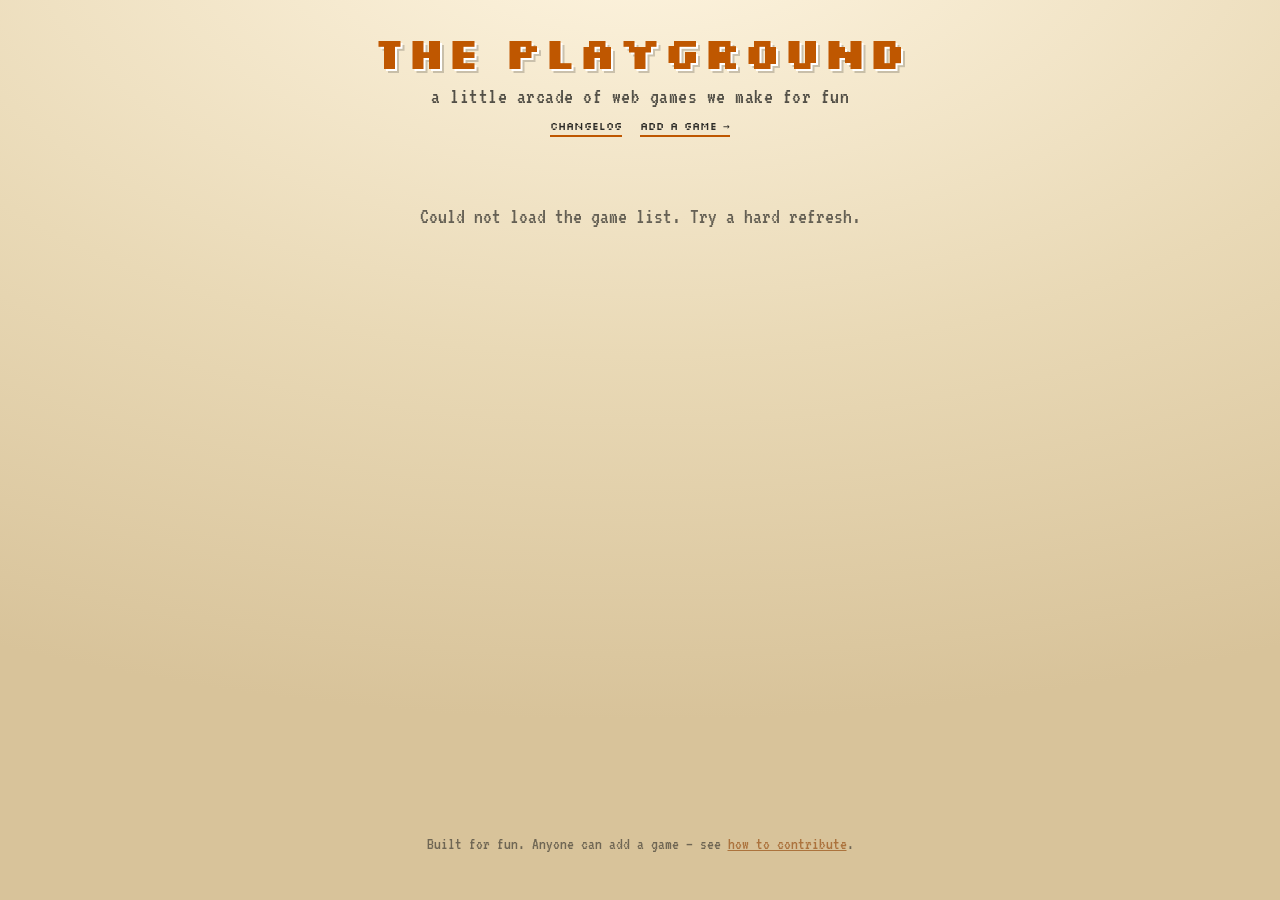
==== index.html @ 0996bfd9 "site: scaffold The Playground game library Static game library hosted on GitHub Pages. Each game is " ====
<!DOCTYPE html>
<html lang="en">
<head>
<meta charset="UTF-8">
<meta name="viewport" content="width=device-width, initial-scale=1.0">
<title>The Playground — make games with friends</title>
<meta name="description" content="A little arcade of web games we make for fun.">
<link rel="preconnect" href="https://fonts.googleapis.com">
<link rel="preconnect" href="https://fonts.gstatic.com" crossorigin>
<link href="https://fonts.googleapis.com/css2?family=Silkscreen:wght@400;700&family=VT323&display=swap" rel="stylesheet">
<link rel="stylesheet" href="assets/style.css">
</head>
<body>
  <header class="site-head">
    <h1 class="logo">THE&nbsp;PLAYGROUND</h1>
    <p class="tagline">a little arcade of web games we make for fun</p>
    <nav class="topnav">
      <a href="changelog.html">Changelog</a>
      <a href="https://github.com/cnellington/playground">Add a game →</a>
    </nav>
  </header>

  <main>
    <section id="library" class="grid" aria-label="Game library">
      <p class="loading">Loading games…</p>
    </section>
  </main>

  <footer class="site-foot">
    <p>Built for fun. Anyone can add a game — see
      <a href="https://github.com/cnellington/playground/blob/main/CONTRIBUTING.md">how to contribute</a>.</p>
  </footer>

<script>
/* The library renders entirely from games.json, which build.py generates by
   aggregating every games/<slug>/game.json. Adding a game never touches this
   file — that is what keeps merges painless for non-technical contributors. */
const library = document.getElementById('library');

function card(game) {
  const a = document.createElement('a');
  a.className = 'card';
  a.href = game.path;

  const art = document.createElement('div');
  art.className = 'card-art';
  if (game.thumbnail) {
    const img = document.createElement('img');
    img.src = game.path + game.thumbnail;
    img.alt = game.title + ' screenshot';
    img.loading = 'lazy';
    art.appendChild(img);
  } else {
    art.classList.add('emoji');
    art.textContent = game.icon || '🎮';
  }

  const body = document.createElement('div');
  body.className = 'card-body';
  const h = document.createElement('h2');
  h.textContent = game.title;
  const tg = document.createElement('p');
  tg.className = 'card-tagline';
  tg.textContent = game.tagline || '';
  const meta = document.createElement('p');
  meta.className = 'card-meta';
  const authors = (game.authors || []).join(', ');
  meta.textContent = authors ? `by ${authors}` : '';
  body.append(h, tg, meta);

  if (game.tags && game.tags.length) {
    const tags = document.createElement('div');
    tags.className = 'card-tags';
    game.tags.slice(0, 3).forEach(t => {
      const span = document.createElement('span');
      span.className = 'tag';
      span.textContent = t;
      tags.appendChild(span);
    });
    body.appendChild(tags);
  }

  a.append(art, body);
  return a;
}

fetch('games.json')
  .then(r => r.json())
  .then(games => {
    library.innerHTML = '';
    if (!games.length) {
      library.innerHTML = '<p class="loading">No games yet. Be the first to add one!</p>';
      return;
    }
    games.forEach(g => library.appendChild(card(g)));
  })
  .catch(() => {
    library.innerHTML = '<p class="loading">Could not load the game list. Try a hard refresh.</p>';
  });
</script>
</body>
</html>
---- assets/style.css ----
:root {
  --cream: #f4ead5;
  --ink: #2b2a26;
  --orange: #bf5700;
  --orange-dk: #8f3f00;
  --panel: #fffaf0;
  --grid-gap: 18px;
}

* { box-sizing: border-box; margin: 0; padding: 0; }
html, body { height: 100%; }
body {
  background:
    radial-gradient(120% 90% at 50% -10%, #fff6e2 0%, #e9d9b6 55%, #d8c39a 100%);
  font-family: 'VT323', monospace;
  color: var(--ink);
  min-height: 100%;
  display: flex;
  flex-direction: column;
  padding: 24px 16px 48px;
}

/* ---------- header ---------- */
.site-head { text-align: center; margin-bottom: 28px; }
.logo {
  font-family: 'Silkscreen', monospace;
  font-weight: 700;
  font-size: clamp(22px, 5.5vw, 44px);
  color: var(--orange);
  text-shadow: 2px 2px 0 #fff, 4px 4px 0 rgba(0,0,0,.18);
  letter-spacing: 1px;
  line-height: 1.3;
}
.logo a { color: inherit; text-decoration: none; }
.tagline { font-size: 22px; opacity: .8; margin-top: 4px; letter-spacing: .5px; }
.topnav { margin-top: 12px; display: flex; gap: 18px; justify-content: center; flex-wrap: wrap; }
.topnav a {
  font-family: 'Silkscreen', monospace;
  font-size: 11px;
  color: var(--ink);
  text-decoration: none;
  border-bottom: 2px solid var(--orange);
  padding-bottom: 2px;
}
.topnav a:hover { color: var(--orange); }

/* ---------- library grid ---------- */
main { flex: 1; width: 100%; max-width: 1040px; margin: 0 auto; }
.grid {
  display: grid;
  grid-template-columns: repeat(auto-fill, minmax(260px, 1fr));
  gap: var(--grid-gap);
}
.loading { font-size: 22px; opacity: .7; text-align: center; padding: 40px 0; grid-column: 1 / -1; }

.card {
  background: var(--panel);
  border: 4px solid var(--ink);
  border-radius: 14px;
  box-shadow: 0 8px 0 rgba(0,0,0,.18);
  text-decoration: none;
  color: var(--ink);
  overflow: hidden;
  display: flex;
  flex-direction: column;
  transition: transform .08s, box-shadow .08s;
}
.card:hover { transform: translateY(-4px); box-shadow: 0 12px 0 rgba(0,0,0,.2); }
.card:active { transform: translateY(2px); box-shadow: 0 4px 0 rgba(0,0,0,.2); }

.card-art {
  aspect-ratio: 16 / 10;
  background: #2b2a26;
  display: flex;
  align-items: center;
  justify-content: center;
  overflow: hidden;
}
.card-art img { width: 100%; height: 100%; object-fit: cover; image-rendering: pixelated; }
.card-art.emoji { font-size: 72px; background: radial-gradient(circle at 50% 40%, #fff6e2, #e9d9b6); }

.card-body { padding: 12px 14px 16px; }
.card-body h2 {
  font-family: 'Silkscreen', monospace;
  font-size: 14px;
  color: var(--orange-dk);
  margin-bottom: 6px;
}
.card-tagline { font-size: 19px; line-height: 1.2; margin-bottom: 8px; }
.card-meta { font-size: 16px; opacity: .65; }
.card-tags { display: flex; gap: 6px; flex-wrap: wrap; margin-top: 10px; }
.tag {
  font-family: 'Silkscreen', monospace;
  font-size: 8px;
  text-transform: uppercase;
  background: var(--cream);
  border: 2px solid var(--ink);
  border-radius: 6px;
  padding: 3px 6px;
  letter-spacing: .5px;
}

/* ---------- changelog prose ---------- */
.prose {
  background: var(--panel);
  border: 4px solid var(--ink);
  border-radius: 14px;
  box-shadow: 0 8px 0 rgba(0,0,0,.18);
  padding: 24px 28px;
  font-size: 20px;
  line-height: 1.45;
}
.prose h1 { font-family: 'Silkscreen', monospace; font-size: 20px; color: var(--orange); margin: 4px 0 16px; }
.prose h2 {
  font-family: 'Silkscreen', monospace;
  font-size: 14px;
  color: var(--orange-dk);
  margin: 22px 0 8px;
  border-bottom: 2px solid #e3d5b3;
  padding-bottom: 6px;
}
.prose h3 { font-family: 'Silkscreen', monospace; font-size: 11px; color: var(--ink); margin: 14px 0 6px; }
.prose ul { margin: 6px 0 14px 24px; }
.prose li { margin-bottom: 4px; }
.prose a { color: var(--orange-dk); }
.prose code {
  background: #efe3c6;
  padding: 1px 5px;
  border-radius: 4px;
  font-family: 'VT323', monospace;
}
.prose hr { border: none; border-top: 2px solid #e3d5b3; margin: 18px 0; }

/* ---------- footer ---------- */
.site-foot { text-align: center; margin-top: 36px; font-size: 17px; opacity: .6; }
.site-foot a { color: var(--orange-dk); }
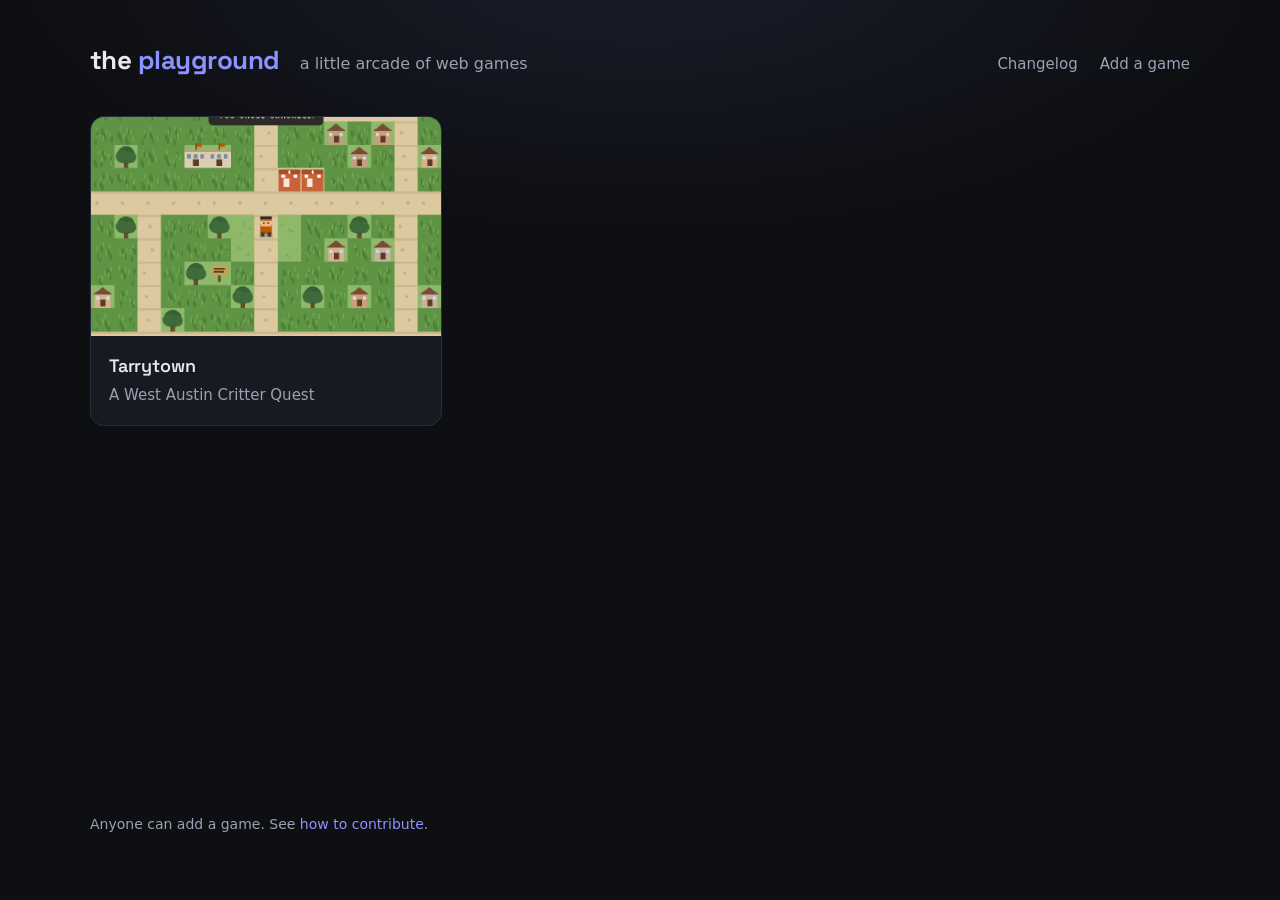
==== commit 8ded2679: "site: give the library its own neutral style; make changelogs per-game - Restyle the library and cha" ====
--- a/index.html
+++ b/index.html
@@ -3,20 +3,20 @@
 <head>
 <meta charset="UTF-8">
 <meta name="viewport" content="width=device-width, initial-scale=1.0">
-<title>The Playground — make games with friends</title>
-<meta name="description" content="A little arcade of web games we make for fun.">
+<title>The Playground</title>
+<meta name="description" content="A little arcade of web games.">
 <link rel="preconnect" href="https://fonts.googleapis.com">
 <link rel="preconnect" href="https://fonts.gstatic.com" crossorigin>
-<link href="https://fonts.googleapis.com/css2?family=Silkscreen:wght@400;700&family=VT323&display=swap" rel="stylesheet">
+<link href="https://fonts.googleapis.com/css2?family=Space+Grotesk:wght@500;600;700&display=swap" rel="stylesheet">
 <link rel="stylesheet" href="assets/style.css">
 </head>
 <body>
   <header class="site-head">
-    <h1 class="logo">THE&nbsp;PLAYGROUND</h1>
-    <p class="tagline">a little arcade of web games we make for fun</p>
+    <div class="logo">the <span class="mark">playground</span></div>
+    <span class="tagline">a little arcade of web games</span>
     <nav class="topnav">
       <a href="changelog.html">Changelog</a>
-      <a href="https://github.com/cnellington/playground">Add a game →</a>
+      <a href="https://github.com/cnellington/playground">Add a game</a>
     </nav>
   </header>
 
@@ -27,8 +27,8 @@
   </main>
 
   <footer class="site-foot">
-    <p>Built for fun. Anyone can add a game — see
-      <a href="https://github.com/cnellington/playground/blob/main/CONTRIBUTING.md">how to contribute</a>.</p>
+    Anyone can add a game. See
+    <a href="https://github.com/cnellington/playground/blob/main/CONTRIBUTING.md">how to contribute</a>.
   </footer>
 
 <script>
@@ -62,23 +62,7 @@
   const tg = document.createElement('p');
   tg.className = 'card-tagline';
   tg.textContent = game.tagline || '';
-  const meta = document.createElement('p');
-  meta.className = 'card-meta';
-  const authors = (game.authors || []).join(', ');
-  meta.textContent = authors ? `by ${authors}` : '';
-  body.append(h, tg, meta);
-
-  if (game.tags && game.tags.length) {
-    const tags = document.createElement('div');
-    tags.className = 'card-tags';
-    game.tags.slice(0, 3).forEach(t => {
-      const span = document.createElement('span');
-      span.className = 'tag';
-      span.textContent = t;
-      tags.appendChild(span);
-    });
-    body.appendChild(tags);
-  }
+  body.append(h, tg);
 
   a.append(art, body);
   return a;
--- a/assets/style.css
+++ b/assets/style.css
@@ -1,136 +1,151 @@
+/* The Playground library chrome.
+   Deliberately neutral and modern — not themed like any one game — so the games'
+   own art carries the color and nothing here implies a house style for games. */
 :root {
-  --cream: #f4ead5;
-  --ink: #2b2a26;
-  --orange: #bf5700;
-  --orange-dk: #8f3f00;
-  --panel: #fffaf0;
-  --grid-gap: 18px;
+  --bg: #0e0f13;
+  --surface: #181a21;
+  --surface-hi: #20232e;
+  --border: #2a2e3a;
+  --border-hi: #3a3f4f;
+  --text: #e8eaf0;
+  --muted: #9aa1b2;
+  --accent: #8b93ff;
 }
 
 * { box-sizing: border-box; margin: 0; padding: 0; }
 html, body { height: 100%; }
 body {
   background:
-    radial-gradient(120% 90% at 50% -10%, #fff6e2 0%, #e9d9b6 55%, #d8c39a 100%);
-  font-family: 'VT323', monospace;
-  color: var(--ink);
+    radial-gradient(80% 50% at 50% -5%, #1a1d2b 0%, rgba(26,29,43,0) 60%),
+    var(--bg);
+  color: var(--text);
+  font-family: system-ui, -apple-system, "Segoe UI", Roboto, Helvetica, Arial, sans-serif;
+  font-size: 16px;
+  line-height: 1.55;
+  -webkit-font-smoothing: antialiased;
   min-height: 100%;
   display: flex;
   flex-direction: column;
-  padding: 24px 16px 48px;
+  padding: 40px 20px 64px;
 }
 
+a { color: var(--accent); text-decoration: none; }
+a:hover { text-decoration: underline; }
+
 /* ---------- header ---------- */
-.site-head { text-align: center; margin-bottom: 28px; }
+.site-head {
+  width: 100%;
+  max-width: 1100px;
+  margin: 0 auto 36px;
+  display: flex;
+  align-items: baseline;
+  flex-wrap: wrap;
+  gap: 8px 20px;
+}
 .logo {
-  font-family: 'Silkscreen', monospace;
+  font-family: "Space Grotesk", system-ui, sans-serif;
+  font-size: 26px;
   font-weight: 700;
-  font-size: clamp(22px, 5.5vw, 44px);
-  color: var(--orange);
-  text-shadow: 2px 2px 0 #fff, 4px 4px 0 rgba(0,0,0,.18);
-  letter-spacing: 1px;
-  line-height: 1.3;
+  letter-spacing: -0.02em;
+  color: var(--text);
 }
-.logo a { color: inherit; text-decoration: none; }
-.tagline { font-size: 22px; opacity: .8; margin-top: 4px; letter-spacing: .5px; }
-.topnav { margin-top: 12px; display: flex; gap: 18px; justify-content: center; flex-wrap: wrap; }
-.topnav a {
-  font-family: 'Silkscreen', monospace;
-  font-size: 11px;
-  color: var(--ink);
-  text-decoration: none;
-  border-bottom: 2px solid var(--orange);
-  padding-bottom: 2px;
-}
-.topnav a:hover { color: var(--orange); }
+.logo a { color: inherit; }
+.logo a:hover { text-decoration: none; }
+.logo .mark { color: var(--accent); }
+.tagline { color: var(--muted); font-size: 16px; }
+.topnav { margin-left: auto; display: flex; gap: 22px; align-items: baseline; }
+.topnav a { color: var(--muted); font-size: 15px; font-weight: 500; }
+.topnav a:hover { color: var(--text); text-decoration: none; }
 
 /* ---------- library grid ---------- */
-main { flex: 1; width: 100%; max-width: 1040px; margin: 0 auto; }
+main { flex: 1; width: 100%; max-width: 1100px; margin: 0 auto; }
 .grid {
   display: grid;
-  grid-template-columns: repeat(auto-fill, minmax(260px, 1fr));
-  gap: var(--grid-gap);
+  grid-template-columns: repeat(auto-fill, minmax(280px, 1fr));
+  gap: 22px;
 }
-.loading { font-size: 22px; opacity: .7; text-align: center; padding: 40px 0; grid-column: 1 / -1; }
+.loading { color: var(--muted); padding: 48px 0; text-align: center; grid-column: 1 / -1; }
 
 .card {
-  background: var(--panel);
-  border: 4px solid var(--ink);
+  background: var(--surface);
+  border: 1px solid var(--border);
   border-radius: 14px;
-  box-shadow: 0 8px 0 rgba(0,0,0,.18);
-  text-decoration: none;
-  color: var(--ink);
   overflow: hidden;
   display: flex;
   flex-direction: column;
-  transition: transform .08s, box-shadow .08s;
+  color: var(--text);
+  transition: transform .14s ease, border-color .14s ease, background .14s ease;
 }
-.card:hover { transform: translateY(-4px); box-shadow: 0 12px 0 rgba(0,0,0,.2); }
-.card:active { transform: translateY(2px); box-shadow: 0 4px 0 rgba(0,0,0,.2); }
-
+.card:hover {
+  transform: translateY(-4px);
+  border-color: var(--border-hi);
+  background: var(--surface-hi);
+  text-decoration: none;
+}
 .card-art {
   aspect-ratio: 16 / 10;
-  background: #2b2a26;
-  display: flex;
-  align-items: center;
-  justify-content: center;
+  background: #0b0c10;
   overflow: hidden;
 }
-.card-art img { width: 100%; height: 100%; object-fit: cover; image-rendering: pixelated; }
-.card-art.emoji { font-size: 72px; background: radial-gradient(circle at 50% 40%, #fff6e2, #e9d9b6); }
+.card-art img {
+  width: 100%; height: 100%;
+  object-fit: cover;
+  display: block;
+  transition: transform .25s ease;
+}
+.card:hover .card-art img { transform: scale(1.04); }
+.card-art.emoji {
+  display: flex; align-items: center; justify-content: center;
+  font-size: 64px;
+  background: radial-gradient(circle at 50% 35%, #242838, #12141c);
+}
+.card-body { padding: 16px 18px 18px; }
+.card-body h2 {
+  font-family: "Space Grotesk", system-ui, sans-serif;
+  font-size: 18px;
+  font-weight: 600;
+  letter-spacing: -0.01em;
+  margin-bottom: 4px;
+}
+.card-tagline { color: var(--muted); font-size: 15px; }
 
-.card-body { padding: 12px 14px 16px; }
-.card-body h2 {
-  font-family: 'Silkscreen', monospace;
+/* ---------- changelog ---------- */
+.changelog-list { display: flex; flex-direction: column; gap: 18px; }
+.cl-game {
+  background: var(--surface);
+  border: 1px solid var(--border);
+  border-radius: 14px;
+  padding: 22px 26px;
+}
+.cl-game > h2 {
+  font-family: "Space Grotesk", system-ui, sans-serif;
+  font-size: 20px;
+  font-weight: 600;
+  margin-bottom: 4px;
+}
+.cl-game > h2 a { color: var(--text); }
+.cl-game .cl-sub { color: var(--muted); font-size: 14px; margin-bottom: 12px; }
+.cl-body h2 {
+  font-family: "Space Grotesk", system-ui, sans-serif;
   font-size: 14px;
-  color: var(--orange-dk);
-  margin-bottom: 6px;
+  font-weight: 600;
+  color: var(--accent);
+  margin: 14px 0 6px;
 }
-.card-tagline { font-size: 19px; line-height: 1.2; margin-bottom: 8px; }
-.card-meta { font-size: 16px; opacity: .65; }
-.card-tags { display: flex; gap: 6px; flex-wrap: wrap; margin-top: 10px; }
-.tag {
-  font-family: 'Silkscreen', monospace;
-  font-size: 8px;
-  text-transform: uppercase;
-  background: var(--cream);
-  border: 2px solid var(--ink);
-  border-radius: 6px;
-  padding: 3px 6px;
-  letter-spacing: .5px;
+.cl-body h3 { font-size: 14px; color: var(--muted); margin: 10px 0 4px; }
+.cl-body ul { margin: 4px 0 8px 22px; }
+.cl-body li { margin-bottom: 4px; color: #d2d6e2; }
+.cl-body p { color: #d2d6e2; margin-bottom: 8px; }
+.cl-body code {
+  background: #0b0c10;
+  border: 1px solid var(--border);
+  padding: 1px 5px;
+  border-radius: 5px;
+  font-size: 13px;
 }
 
-/* ---------- changelog prose ---------- */
-.prose {
-  background: var(--panel);
-  border: 4px solid var(--ink);
-  border-radius: 14px;
-  box-shadow: 0 8px 0 rgba(0,0,0,.18);
-  padding: 24px 28px;
-  font-size: 20px;
-  line-height: 1.45;
+/* ---------- footer ---------- */
+.site-foot {
+  width: 100%; max-width: 1100px; margin: 48px auto 0;
+  color: var(--muted); font-size: 14px;
 }
-.prose h1 { font-family: 'Silkscreen', monospace; font-size: 20px; color: var(--orange); margin: 4px 0 16px; }
-.prose h2 {
-  font-family: 'Silkscreen', monospace;
-  font-size: 14px;
-  color: var(--orange-dk);
-  margin: 22px 0 8px;
-  border-bottom: 2px solid #e3d5b3;
-  padding-bottom: 6px;
-}
-.prose h3 { font-family: 'Silkscreen', monospace; font-size: 11px; color: var(--ink); margin: 14px 0 6px; }
-.prose ul { margin: 6px 0 14px 24px; }
-.prose li { margin-bottom: 4px; }
-.prose a { color: var(--orange-dk); }
-.prose code {
-  background: #efe3c6;
-  padding: 1px 5px;
-  border-radius: 4px;
-  font-family: 'VT323', monospace;
-}
-.prose hr { border: none; border-top: 2px solid #e3d5b3; margin: 18px 0; }
-
-/* ---------- footer ---------- */
-.site-foot { text-align: center; margin-top: 36px; font-size: 17px; opacity: .6; }
-.site-foot a { color: var(--orange-dk); }
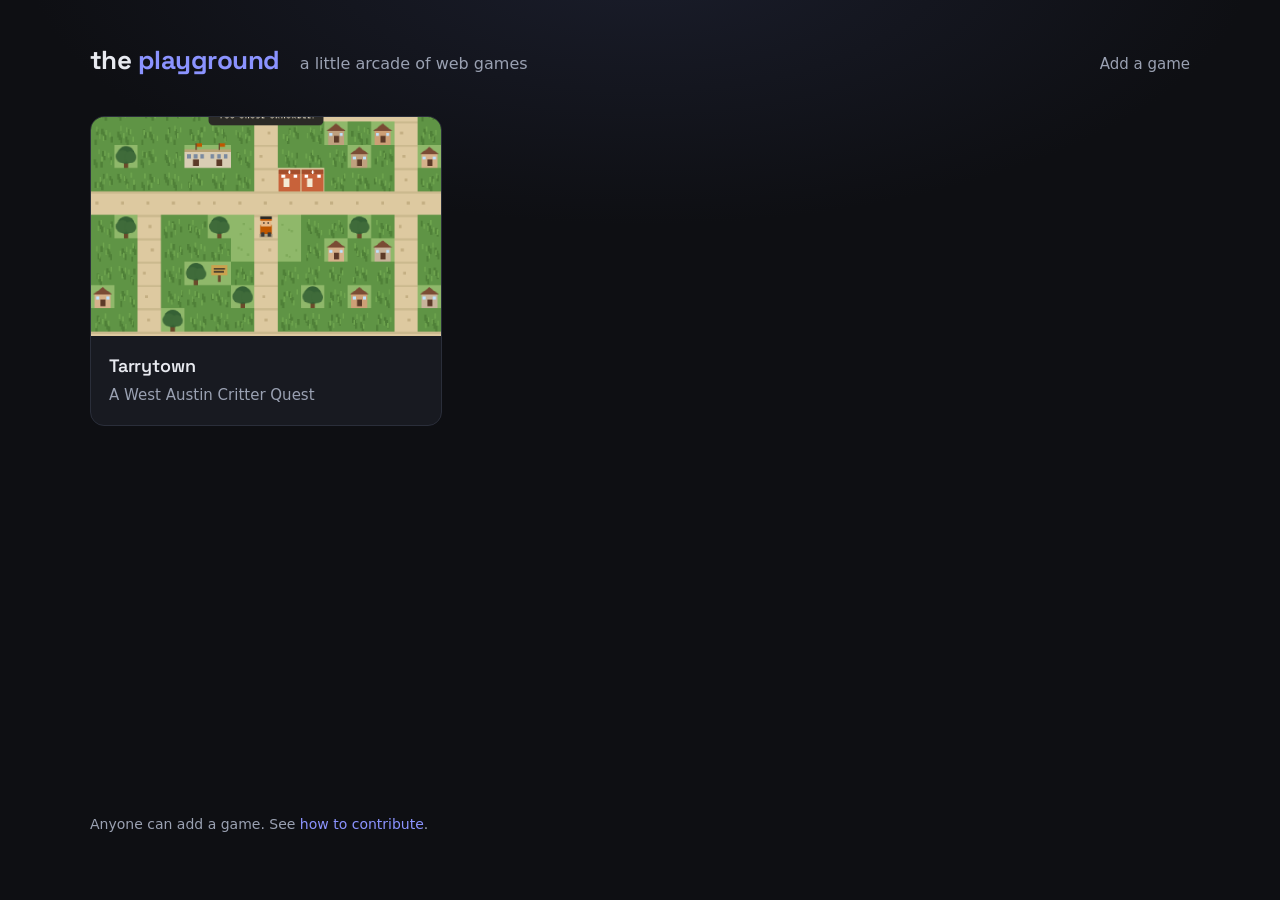
==== commit b97ae8aa: "site: per-game changelog pages instead of one site-wide changelog A single global changelog gets noi" ====
--- a/index.html
+++ b/index.html
@@ -15,7 +15,6 @@
     <div class="logo">the <span class="mark">playground</span></div>
     <span class="tagline">a little arcade of web games</span>
     <nav class="topnav">
-      <a href="changelog.html">Changelog</a>
       <a href="https://github.com/cnellington/playground">Add a game</a>
     </nav>
   </header>
@@ -38,9 +37,13 @@
 const library = document.getElementById('library');
 
 function card(game) {
-  const a = document.createElement('a');
-  a.className = 'card';
-  a.href = game.path;
+  const wrap = document.createElement('div');
+  wrap.className = 'card';
+
+  // The art + title link to the game itself.
+  const main = document.createElement('a');
+  main.className = 'card-main';
+  main.href = game.path;
 
   const art = document.createElement('div');
   art.className = 'card-art';
@@ -64,8 +67,19 @@
   tg.textContent = game.tagline || '';
   body.append(h, tg);
 
-  a.append(art, body);
-  return a;
+  main.append(art, body);
+  wrap.appendChild(main);
+
+  // A game's changelog lives right next to it; link to it from the card.
+  if (game.hasChangelog) {
+    const cl = document.createElement('a');
+    cl.className = 'card-cl';
+    cl.href = game.path + 'changelog.html';
+    cl.textContent = "What's changed";
+    wrap.appendChild(cl);
+  }
+
+  return wrap;
 }
 
 fetch('games.json')
--- a/assets/style.css
+++ b/assets/style.css
@@ -73,15 +73,24 @@
   overflow: hidden;
   display: flex;
   flex-direction: column;
-  color: var(--text);
   transition: transform .14s ease, border-color .14s ease, background .14s ease;
 }
 .card:hover {
   transform: translateY(-4px);
   border-color: var(--border-hi);
   background: var(--surface-hi);
-  text-decoration: none;
 }
+.card-main { display: flex; flex-direction: column; color: var(--text); }
+.card-main:hover { text-decoration: none; }
+.card-cl {
+  border-top: 1px solid var(--border);
+  padding: 10px 18px;
+  font-size: 14px;
+  font-weight: 500;
+  color: var(--muted);
+}
+.card-cl::before { content: "↻ "; }
+.card-cl:hover { color: var(--accent); text-decoration: none; background: rgba(139,147,255,0.06); }
 .card-art {
   aspect-ratio: 16 / 10;
   background: #0b0c10;
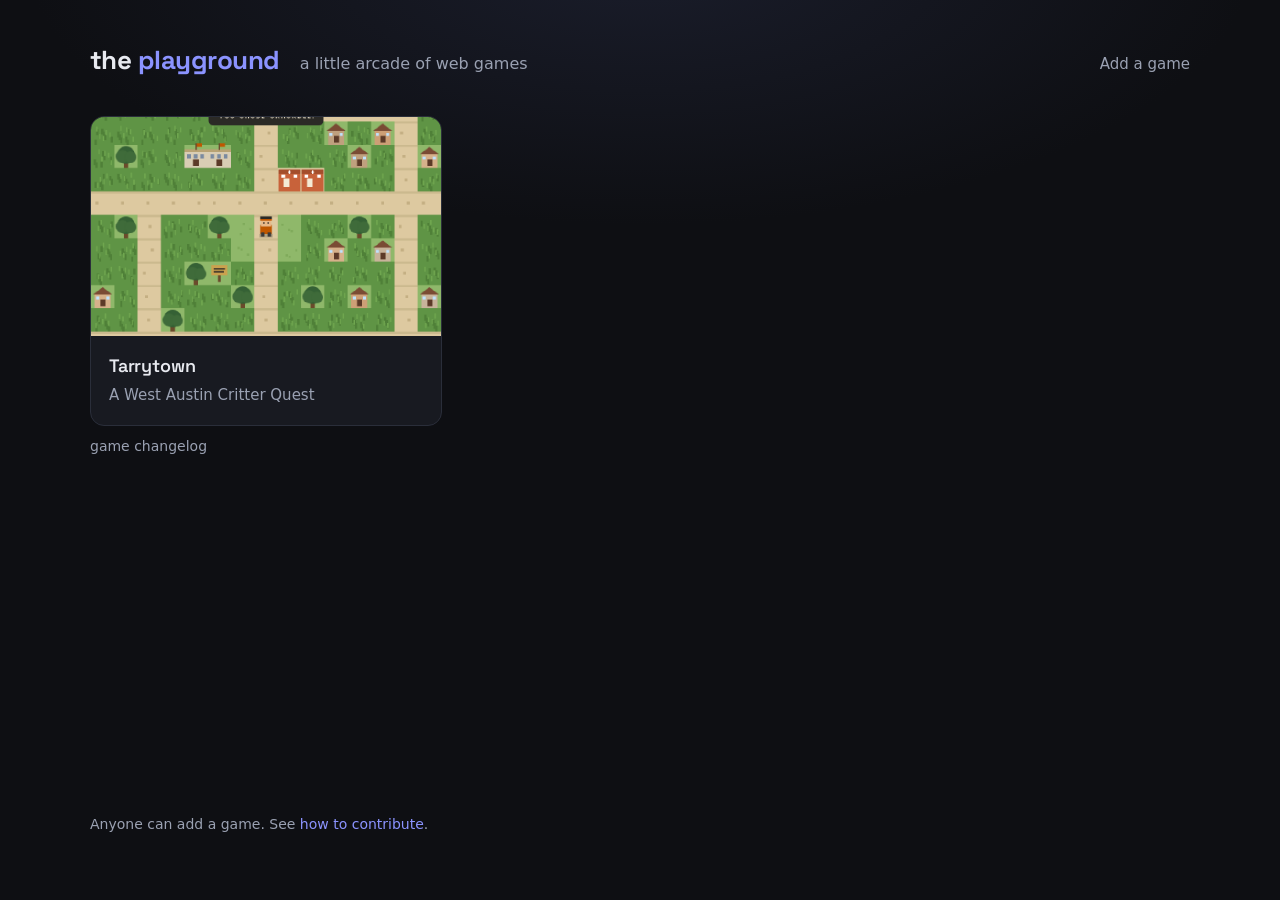
==== commit f32532bf: "site: move the changelog link below the game card, rename it A card had two link targets (game vs ch" ====
--- a/index.html
+++ b/index.html
@@ -37,13 +37,13 @@
 const library = document.getElementById('library');
 
 function card(game) {
-  const wrap = document.createElement('div');
-  wrap.className = 'card';
+  const cell = document.createElement('div');
+  cell.className = 'cell';
 
-  // The art + title link to the game itself.
-  const main = document.createElement('a');
-  main.className = 'card-main';
-  main.href = game.path;
+  // The whole card links to the game, and nothing else.
+  const a = document.createElement('a');
+  a.className = 'card';
+  a.href = game.path;
 
   const art = document.createElement('div');
   art.className = 'card-art';
@@ -67,19 +67,19 @@
   tg.textContent = game.tagline || '';
   body.append(h, tg);
 
-  main.append(art, body);
-  wrap.appendChild(main);
+  a.append(art, body);
+  cell.appendChild(a);
 
-  // A game's changelog lives right next to it; link to it from the card.
+  // The game's changelog is a separate link below the card.
   if (game.hasChangelog) {
     const cl = document.createElement('a');
-    cl.className = 'card-cl';
+    cl.className = 'game-cl';
     cl.href = game.path + 'changelog.html';
-    cl.textContent = "What's changed";
-    wrap.appendChild(cl);
+    cl.textContent = 'game changelog';
+    cell.appendChild(cl);
   }
 
-  return wrap;
+  return cell;
 }
 
 fetch('games.json')
--- a/assets/style.css
+++ b/assets/style.css
@@ -66,6 +66,7 @@
 }
 .loading { color: var(--muted); padding: 48px 0; text-align: center; grid-column: 1 / -1; }
 
+.cell { display: flex; flex-direction: column; }
 .card {
   background: var(--surface);
   border: 1px solid var(--border);
@@ -73,24 +74,23 @@
   overflow: hidden;
   display: flex;
   flex-direction: column;
+  color: var(--text);
   transition: transform .14s ease, border-color .14s ease, background .14s ease;
 }
 .card:hover {
   transform: translateY(-4px);
   border-color: var(--border-hi);
   background: var(--surface-hi);
+  text-decoration: none;
 }
-.card-main { display: flex; flex-direction: column; color: var(--text); }
-.card-main:hover { text-decoration: none; }
-.card-cl {
-  border-top: 1px solid var(--border);
-  padding: 10px 18px;
+.game-cl {
+  align-self: flex-start;
+  margin-top: 10px;
   font-size: 14px;
   font-weight: 500;
   color: var(--muted);
 }
-.card-cl::before { content: "↻ "; }
-.card-cl:hover { color: var(--accent); text-decoration: none; background: rgba(139,147,255,0.06); }
+.game-cl:hover { color: var(--accent); }
 .card-art {
   aspect-ratio: 16 / 10;
   background: #0b0c10;
